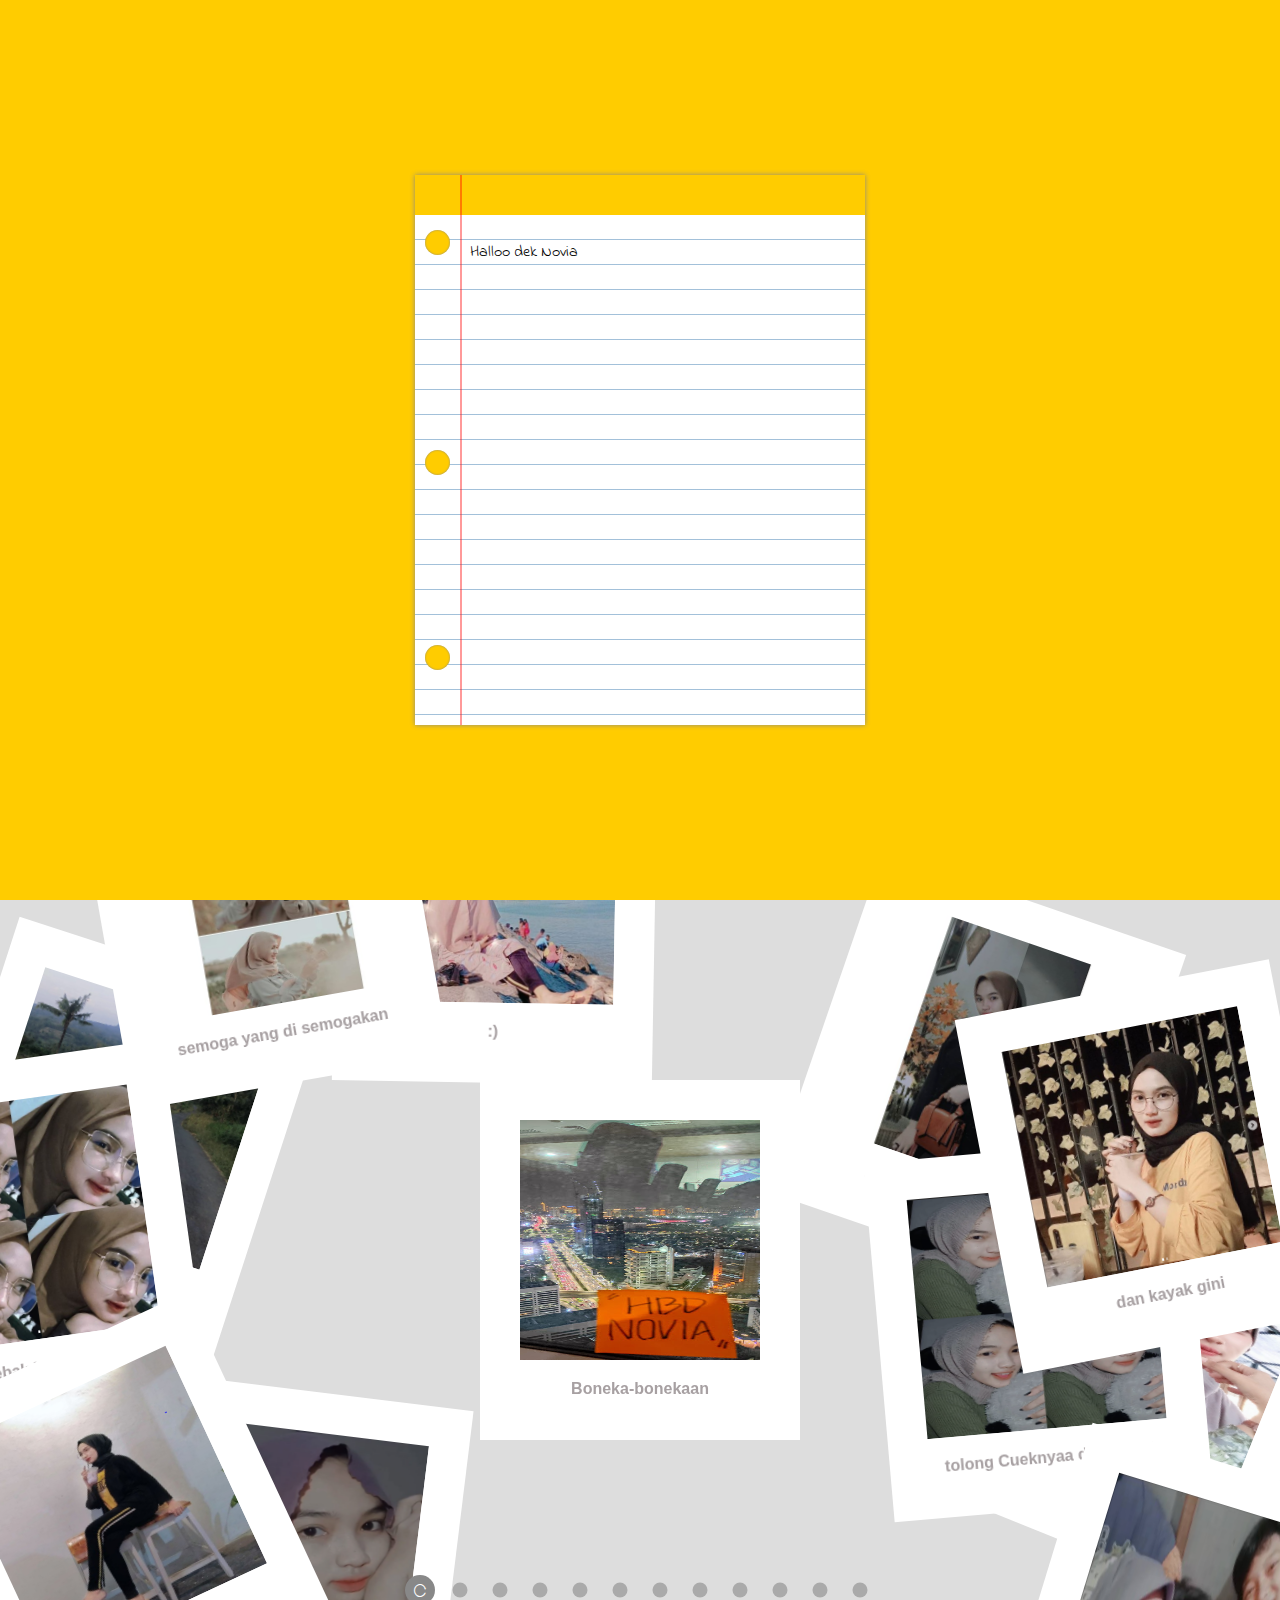
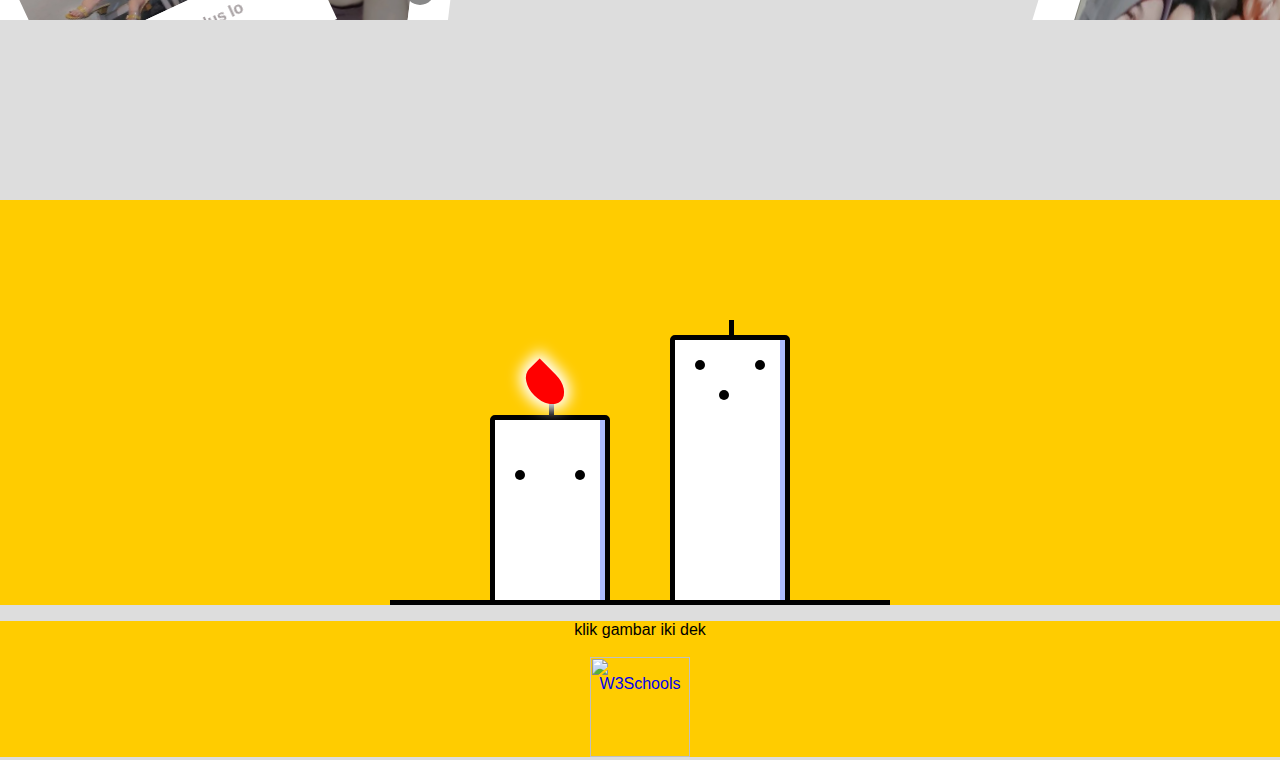
==== index.html @ 32f9728b "update music" ====
<html lang="en">
<head>
  <meta charset="utf-8">
  <meta name="viewport" content="width=device-width,initial-scale=1">
  <title>Winarto</title>
  <link rel="shortcut icon" href="favicon.png">
  <link href="static/css/section1.css" rel="stylesheet">
  <link href="static/css/section2.css" rel="stylesheet">
  <link href="static/css/section3.css" rel="stylesheet">
  <link href="static/css/section4.css" rel="stylesheet">
  <link href="static/css/section5.css" rel="stylesheet">
  <link href="static/css/section6.css" rel="stylesheet">
  <link href="https://cdnjs.cloudflare.com/ajax/libs/fullPage.js/2.8.8/jquery.fullPage.min.css" rel="stylesheet">
  <style>
    .centerHome {
      margin: auto;
      width: 100%;
    }
    .centerKado {
      text-align: center;
      margin: auto;
      width: 100%;
    }
  </style>
</head>

<body>
  <!-- <iframe src="/music/Gellen Martadinata.mp3" allow="autoplay" id="audio"></iframe> -->
  <audio loop="loop" autoplay="autoplay">
    <source src="/music/Gellen Martadinata.mp3" type="audio/mpeg" />
    Your browser does not support the audio element.
  </audio>
  <div id="fullPage">
    <div class="section">
      <div id="app">
        <div class="quotes verticalcenter">
          <p class="q1">Selamat ulang tahun <br> yang ke 20 tahun <br> Dek Novia Lismiantika </p>
          <p class="q2">emm, maaf dek <br> aku cuma bisa ngasih <br> kayak gini dulu :)</p>
        </div>
        <div class="main-section">
          <div class="heart"></div>
          <div id="top"></div>
          <div class="love"></div>
          <div id="bottom"></div>
        </div>
      </div>
    </div>
    <div class="section">
      <div id="content" class="content"></div>
    </div>
    <div class="section section4">
      <div class="paper">
        <div class="lines">
          <div class="text" spellcheck="false">
            Halloo dek Novia<br /><br />
            <span class='sentence sentence1'></span>
            <br />
            <span class='sentence sentence2'></span>
            <br />
            <span class='sentence sentence3'></span>
            <br />
            <span class='sentence sentence4'></span>
            <br />
            <span class='sentence sentence5'></span>
            <br />
            <span class='sentence sentence6'></span>
            <br />
            <span class='sentence sentence7'></span>
            <br />
            <span class='sentence sentence8'></span>
            <br />
            <span class='sentence sentence9'></span>
            <br />
            <span class='sentence sentence10'></span>
          </div>
        </div>
        <div class="holes hole-top"></div>
        <div class="holes hole-middle"></div>
        <div class="holes hole-bottom"></div>
      </div>
    </div>
    <div class="section section5">
      <div id="wrapper">
        <div id="candle-1" class="candle small">
          <div class="eye"></div>
          <div class="eye"></div>
          <div class="flame"></div>
        </div>
        <div class="flame-halo"></div>
        <div id="candle-2" class="candle">
          <div class="eye"></div>
          <div class="eye"></div>
          <div class="mouth"></div>
        </div>
      </div>
    </div>
    <div class="section section5">
      <div class="centerKado">
        <p>
         klik gambar iki dek
          <br>
          <br>
           <a href="https://cantelope.org/NYE/" target="_blank">
            <img border="0" alt="W3Schools" src="https://www.flaticon.com/svg/static/icons/svg/837/837863.svg"
              width="100" height="100">
          </a>
        </p>
        <script>
          function myFunction() {
            location.replace("https://cantelope.org/NYE/")
          }
        </script>
      </div>
    </div>
  </div>


  <script src="https://cdnjs.cloudflare.com/ajax/libs/jquery/3.1.0/jquery.min.js"></script>
  <script src="https://cdnjs.cloudflare.com/ajax/libs/fullPage.js/2.8.2/jquery.fullPage.min.js"></script>
  <script src='http://css-tricks.com/examples/BlurredText/js/jquery.lettering.js'></script>
  <script src="static/js/section2.js"></script>
  <script src="static/js/section6.js"></script>
  <script src="https://cdnjs.cloudflare.com/ajax/libs/typed.js/1.1.4/typed.min.js"></script>
  <script src="https://cdnjs.cloudflare.com/ajax/libs/gsap/1.18.0/TweenMax.min.js"></script>

  <script type="text/javascript">

    $(document).ready(function () {
      var t1 = new TimelineMax({
        repeat: -1
      });

      $('#fullPage').fullpage({
        afterLoad: function (link, index) {
          switch (index) {

            case 3:
              if (($(".sentence1").html() === '') || ($(".sentence10").html() !== '')) {

                $(".sentence").empty();
                $('.typed-cursor').remove();

                $(".sentence1").typed({
                  strings: ["pertama",
                    "Hari ini adalah hari bahagia dek Novi, Hari Kelahiranmu"
                  ],
                  typeSpeed: 100,
                  backSpeed: 50,
                  cursorChar: "♡",
                  loop: false,
                  callback: function () {
                    $(".sentence2").typed({
                      strings: [
                        "sekarang kamu sudah <strong>20 tahun</strong> udah mulai tua yaa :p",
                        "Selamat ulang tahun :, Maaf ya aku gak bisa ngabisin waktu",
                        "dihari Spesial Kamu "
                      ],
                      startDelay: 1000,
                      typeSpeed: 100,
                      backSpeed: 50,
                      cursorChar: "♡",
                      callback: function () {
                        $(".sentence3").typed({
                          strings: [
                            "Sebagai gantinya aku buat Ucapan melalui website ini",
                            "Setidaknya, rasa yang ada ini bisa tersampaikan"
                          ],
                          startDelay: 1000,
                          typeSpeed: 100,
                          backSpeed: 50,
                          cursorChar: "♡",
                          callback: function () {
                            $(".sentence4").typed({
                              strings: ["Walaupun sekarang aku tidak berada di dekatmu",
                                        "Tapi yakinlah InsyaAllah hati kita ini selalu dekat"],
                              startDelay: 1000,
                              typeSpeed: 100,
                              backSpeed: 50,
                              cursorChar: "♡",
                              callback: function () {
                                $(".sentence5").typed({
                                  strings: [
                                    "Semoga bahagia selalu,Sehat Selalu",
                                    "Semoga apa yang dek novi cita-citakan dapat tercapai",
                                    "Menjadi kebanggaan orang tua"
                                  ],
                                  startDelay: 1000,
                                  typeSpeed: 100,
                                  backSpeed: 50,
                                  cursorChar: "♡",
                                  callback: function () {
                                    $(".sentence6").typed({
                                      strings: [
                                        "Semoga makin sayang sama aku :p",
                                        "Kangen gak sama aku? :)",
                                        ""
                                      ],
                                      startDelay: 1000,
                                      typeSpeed: 100,
                                      backSpeed: 50,
                                      cursorChar: "♡",
                                      callback: function () {
                                        $(".sentence7").typed({
                                          strings: [
                                            "Aku juga kangen kok sama kamu..",
                                            "Tapi sabar ya.., Tahun Baru aku balik",
                                            "Makin imut, dan cantiknya, Hanya untuk aku seorang",
                                            "Cantiknya jangan dibagi-bagi,Centilnya gak boleh buat yang lain"
                                          ],
                                          startDelay: 1000,
                                          typeSpeed: 100,
                                          backSpeed: 50,
                                          cursorChar: "♡",
                                          callback: function () {
                                            $(".sentence8").typed({
                                              strings: [
                                                "Jangan cengeng ya,Saya tau tapi kamu harus kuat",
                                                "Tetap tersenyum menjalani hari-hari kamu",
                                                "Jangan ragu berbagi sama aku, Jangan pernah bosen sama aku"
                                              ],
                                              startDelay: 1000,
                                              typeSpeed: 100,
                                              backSpeed: 50,
                                              cursorChar: "♡",
                                              callback: function () {
                                                $(".sentence9")
                                                  .typed({
                                                    strings: [
                                                      "Selalu jadi Novia Nonong, Semangat :)",
                                                      "Semangat kuliahnya, Jangan sampai lupa jaga kesehatan",
                                                      "Jadi anak yang solehah, Jadi wanita yang paling strong"
                                                    ],
                                                    startDelay: 1000,
                                                    typeSpeed: 100,
                                                    backSpeed: 50,
                                                    cursorChar: "♡",
                                                    callback: function () {
                                                      $(".sentence10")
                                                        .typed({
                                                          strings: [
                                                            "Kado benerannya nyusul ya, Kalau aku udah gajian",
                                                            "Aku turutin maunya kamu deh, Biar kamu gak cemberut mulu",
                                                            "Hehehehehe",
                                                            "Doaku yang terbaik untukmu",
                                                            "Pokoknya selamat selamat selamat ulang tahun",
                                                            "I .... you"
                                                          ],
                                                          startDelay: 1000,
                                                          typeSpeed: 100,
                                                          backSpeed: 50,
                                                          cursorChar: "♡",
                                                        });
                                                    }
                                                  });
                                              }
                                            });
                                          }
                                        });
                                      }
                                    });
                                  }
                                });
                              }
                            });
                          }
                        });
                      }
                    });
                  }
                });
              }

              break;

            case 4:

              c1 = $('#candle-1'),
                c2 = $('#candle-2'),
                f = c1.find('.flame'),
                m = c2.find('.mouth'),

                fTween = TweenMax.to(f, 0.3, {
                  width: 27,
                  backgroundColor: 'yellow',
                  repeat: -1,
                  yoyo: true
                });

              if ((t1.progress() > 0) && (t1.progress() < 1)) {
                t1.progress(0);
              } else {
                t1.add(
                    [
                      TweenMax.to(c2, 0.1, {
                        scale: 1.2,
                        transformOrigin: "center bottom"
                      }),
                      TweenMax.to(m, 0.7, {
                        scale: 5,
                        transformOrigin: "center center",
                        force3D: false
                      })
                    ]
                  ).add(
                    [
                      TweenMax.to(c2, 0.7, {
                        scale: 1,
                        transformOrigin: "center bottom"
                      }),
                      TweenMax.to(m, 0.7, {
                        scale: 1.1,
                        transformOrigin: "center center",
                        force3D: false
                      })
                    ]
                  ).to(m, 1, {
                    width: 100,
                    borderRadius: 0,
                    x: -300,
                    autoAlpha: 0
                  }, 1.2)
                  .to(c1, 0.3, {
                    x: -3,
                    repeat: 4,
                    yoyo: true
                  }, 1.3)
                  .to([f, '.flame-halo'], 0.1, {
                    autoAlpha: 0,
                    scale: 0.5
                  }, 1.3)
                  .add([
                    TweenMax.to(c1, 1, {
                      height: "-=20",
                      scaleX: 1.2,
                      backgroundColor: "#FFCCCC",
                      transformOrigin: "center center"
                    }),
                    TweenMax.to(c1.find('.eye'), 1, {
                      height: "-=5"
                    }),
                  ])
                  .to(c1, 0.2, {
                    x: "+=20",
                    repeat: 4,
                    yoyo: true
                  }).add(
                    [
                      TweenMax.to(f, 0.2, {
                        autoAlpha: 1,
                        scale: 1.2
                      })

                    ]
                  ).add(
                    [
                      TweenMax.to(c1, 0.5, {
                        height: "+=20",
                        scaleX: 1,
                        x: "-=20",
                      })

                    ]
                  )
              }
              break;

            default:
              break;
          }
        },

        onLeave: function (link, index) {
          switch (index) {

            default:
              break;
          }
        }
      });

      $('.q1').delay(1000).fadeIn(300).delay(2000).fadeOut(300, function () {
        $('.q2').delay(1000).fadeIn(300).delay(2500).fadeOut(300, function () {
          $('.quotes').fadeOut(300);
          $('.main-section').delay(1000).fadeIn(300, function () {

          });
        });
      });
    });

    $('audio')[0].volume = 0.4;

    $("#top").lettering();
    $("#bottom").lettering();
  </script>
</body>

</html>
---- static/css/section1.css ----
#app{
  font-family: 'Courier New';
  width: 100%;
  height: 100%;
  overflow: hidden;
  background: rgb(30,87,153);
  background: -moz-radial-gradient(center, ellipse cover,  #fc0 0%, #fc0 100%);
  background: -webkit-gradient(radial, center center, 0px, center center, 100%, color-stop(0%,#d84a4a), color-stop(100%,#fc0));
  background: -webkit-radial-gradient(center, ellipse cover,  #fc0 0%,#fc0 100%);
  background: -o-radial-gradient(center, ellipse cover,  #fc0 0%,#fc0 100%);
  background: -ms-radial-gradient(center, ellipse cover,  #fc0 0%,#fc0 100%);
  background: radial-gradient(ellipse at center,  #fc0 0%,#fc0 100%);

  -webkit-perspective: 800px;
  -moz-perspective: 800px;
  -ms-perspective: 800px;
  perspective: 800px;
}

.quotes {
  color: black;
  font-weight: bold;
  font-size: 18px; 
}

.q1, .q2 {
  display: none;
  vertical-align: middle;

}

.verticalcenter {  
  position: relative;  
  top: 45%;
  left: 15%;
  -webkit-transform: translateY(-50%);  
  -o-transform: translateY(-50%);  
  transform: translateY(-50%);  
}


.main-section {
  display: none;
  
  font-family: 'Courier New';
  font-weight: bold;
  font-size: 2.0em;
  text-transform: uppercase;
  position: relative;
  top: 50%;
  left: 50%;
  width: 512px;
  height: 512px;
  margin-left: -256px;
  margin-top: -256px;
  color: black;
}

.heart {
  z-index: 1;
  width: 174px;
  height: 233px;
  position: absolute;
  top: 50%;
  margin-top: -75px;
  left: 50%;
  margin-left: -75px;
  background-size: 100%;
  background-repeat: no-repeat;
  background-image:url("/image/heart.png");
}
#top {
  width: 200px;
  margin: auto;
  position: relative;
}
#top span {
  height: 350px;
  position: absolute;
  width: 20px;
  left: 50%;
  margin-left: -10px;
  top: 110px;
}
.char1 {
	transform: rotate(-36deg);
}
.char2 {
	transform: rotate(-18deg);
}
.char3 {
	transform: rotate(0deg);
}
.char4 {
	transform: rotate(18deg);
}
.char5 {
	transform: rotate(36deg);
}

#bottom span {
  height: 350px;
  line-height: 700px;
  position: absolute;
  width: 20px;
  left: 50%;
  margin-left: -10px;
  top: 10px;
}

#bottom .char1 {
	transform: rotate(18deg);
}
#bottom .char2 {
	transform: rotate(0deg);
}
#bottom .char3 {
	transform: rotate(-18deg);
}

.love {
  font-family:"Hammersmith One";
  display: inline-block;
  width: 100%;
  height: 300px;
  padding-top: 45px;
  text-align: center;
  font-size: 2.0em;
  z-index: 100;
  position: absolute;
  top: 50%;
  margin-top: -100px;
}


.heart {
  animation: HEARTBEAT 2.5s infinite;
}

#top span {
  animation: BOUNCEUP 2.5s infinite;
}

#bottom span {
  animation: BOUNCEDOWN 2.5s infinite;
}

@keyframes HEARTBEAT {
  0% {
    transform: scale(1);
  }
  5% {
    transform: scale(1.3);
  }
  10% {
    transform: scale(1.1);
  }
  15% {
    transform: scale(1.5);
  }
  50% {
    transform: scale(1);
  }
  100% {
    transform: scale(1);
  }
}

@keyframes BOUNCEUP {
  0% {
    top: 110px;
  }
  10% {
    top: 80px;
  }
  15% {
    top: 85px;
  }
  20% {
    top: 70px;
  }
  75% {
    top: 110px;
  }
  100% {
    top: 110px;
  }
}

@keyframes BOUNCEDOWN {
  0% {
    bottom: 70px;
  }
  10% {
    bottom: 60px;
  }
  15% {
    top: 35px;
  }
  20% {
    bottom: 70px;
  }
  75% {
    bottom: 60px;
  }
  100% {
    bottom: 70px;
  }
}
---- static/css/section2.css ----
@font-face {
    font-family: iconfont;
    src: url(../media/turn-arrow.67bdc0ef.eot) format("embedded-opentype"), url(../media/turn-arrow.00d17ac5.woff) format("woff"), url(../media/turn-arrow.8efc6f72.ttf) format("truetype"), url(../media/turn-arrow.8b9fa981.svg) format("svg")
}

body,
html {
    font-family: -apple-system, BlinkMacSystemFont, Segoe UI, Roboto, Helvetica, Arial, sans-serif;
    background-color: #ddd
}

.content,
body,
html {
    width: 100%;
    height: 100%
}

.stage {
    height: 720px
}

.img-section,
.stage {
    position: relative;
    width: 100%
}

.img-section {
    height: 100%;
    overflow: hidden;
    background-color: #ddd;
    -webkit-perspective: 1800px;
    perspective: 1800px
}

.img-figure {
    position: absolute;
    width: 320px;
    height: 360px;
    margin: 0;
    padding: 40px;
    box-sizing: border-box;
    background-color: #fff;
    cursor: pointer;
    -webkit-transform-origin: 0 50% 0;
    transform-origin: 0 50% 0;
    -webkit-transform-style: preserve-3d;
    transform-style: preserve-3d;
    -webkit-transition: left .6s ease-in-out, top .6s ease-in-out, -webkit-transform .6s ease-in-out;
    transition: left .6s ease-in-out, top .6s ease-in-out, -webkit-transform .6s ease-in-out;
    transition: transform .6s ease-in-out, left .6s ease-in-out, top .6s ease-in-out;
    transition: transform .6s ease-in-out, left .6s ease-in-out, top .6s ease-in-out, -webkit-transform .6s ease-in-out
}

.img-figure.is-inverse {
    -webkit-transform: translate(320px) rotateY(180deg);
    transform: translate(320px) rotateY(180deg)
}

.img-figure img {
    z-index: 2;
    height: 240px;
    width: 240px
}

figcaption {
    text-align: center
}

figcaption .img-title {
    margin: 20px 0 0;
    color: #a7a0a2;
    font-size: 16px
}

figcaption .img-back {
    position: absolute;
    left: 0;
    top: 0;
    width: 100%;
    height: 100%;
    padding: 30px;
    overflow: auto;
    color: #a7a0a2;
    text-align: left;
    font-size: 22px;
    line-height: 1.25;
    background: #fff;
    box-sizing: border-box;
    -webkit-transform: rotateY(180deg) translateZ(1px);
    transform: rotateY(180deg) translateZ(1px);
    -webkit-backface-visibility: hidden;
    backface-visibility: hidden
}

figcaption .img-back p {
    margin: 0
}

.controller-nav {
    position: absolute;
    left: 0;
    bottom: 15px;
    z-index: 101;
    width: 100%;
    text-align: center
}

.controller-unit {
    display: inline-block;
    height: 30px;
    width: 30px;
    padding: 0;
    margin: 0 5px;
    text-align: center;
    vertical-align: middle;
    cursor: pointer;
    background-color: #aaa;
    border-radius: 50%;
    -webkit-transform: scale(.5);
    transform: scale(.5);
    -webkit-transition: background-color .3s, -webkit-transform .6s ease-in-out;
    transition: background-color .3s, -webkit-transform .6s ease-in-out;
    transition: transform .6s ease-in-out, background-color .3s;
    transition: transform .6s ease-in-out, background-color .3s, -webkit-transform .6s ease-in-out
}

.controller-unit.is-center {
    background-color: #888;
    -webkit-transform: scale(1);
    transform: scale(1)
}

.controller-unit.is-center:after {
    color: #fff;
    font-family: iconfont;
    line-height: 30px;
    content: "\E600";
    -webkit-font-smoothing: antialiased;
    -moz-osx-font-smoothing: grayscale
}

.controller-unit.is-center.is-inverse {
    background-color: #555;
    -webkit-transform: rotate(180deg);
    transform: rotate(180deg)
}

body {
    margin: 0;
    padding: 0;
    font-family: sans-serif
}

/*# sourceMappingURL=main.e48b61d1.css.map*/
---- static/css/section3.css ----
.section3 { background: #E9E5E2 ; }

#progress { 
  list-style: none;
  font: 12px "Helvetica Neue", Arial, Helvetica, Geneva, sans-serif;
  width: 296px;
  margin: 50px auto 0;
  position: relative;
  line-height: 2em;
  padding: 30px 0;
}

#progress li { 
  margin-bottom:50px; 
  background:#e9e5e2;
  background-image: -webkit-gradient(linear, left top, left bottom, from(#e1ddd9), to(#e9e5e2));
  background-image: -webkit-linear-gradient(top, #e1ddd9, #e9e5e2);
  background-image: -moz-linear-gradient(top, #e1ddd9, #e9e5e2);
  background-image: -ms-linear-gradient(top, #e1ddd9, #e9e5e2);
  background-image: -o-linear-gradient(top, #e1ddd9, #e9e5e2);
  background-image: linear-gradient(top, #e1ddd9, #e9e5e2);  
  height:20px; 
  border-radius:10px; 
  -moz-box-shadow: 0 1px 0px #bebbb9 inset, 0 1px 0 #fcfcfc;   
  -webkit-box-shadow: 0 1px 0px #bebbb9 inset, 0 1px 0 #fcfcfc;  
  box-shadow: 0 1px 0px #bebbb9 inset, 0 1px 0 #fcfcfc;   
}

#progress li h3 { 
  position:relative; 
  top:-25px;
}

.bar { 
  height:18px; 
  margin:1px 2px;  
  position:absolute;
  border-radius:10px;
  -moz-box-shadow: 0 1px 0px #fcfcfc inset, 0 1px 0 #bebbb9;
  -webkit-box-shadow: 0 1px 0px #fcfcfc inset, 0 1px 0 #bebbb9;  
  box-shadow: 0 1px 0px #fcfcfc inset, 0 1px 0 #bebbb9;   
}

.stage1 {
  width: 0; 
  background-color: #f674a4;
  background-image: -webkit-gradient(linear, left top, left bottom, from(#f674a4), to(#e06995));
  background-image: -webkit-linear-gradient(top, #f674a4, #e06995);
  background-image: -moz-linear-gradient(top, #f674a4, #e06995);
  background-image: -ms-linear-gradient(top, #f674a4, #e06995);
  background-image: -o-linear-gradient(top, #f674a4, #e06995);
  background-: linear-gradient(top, #f674a4, #e06995);
}

.stage2 {
  width: 0;
  background-color: #f0bb4b;
  background-image: -webkit-gradient(linear, left top, left bottom, from(#f0bb4b), to(#d9aa44));
  background-image: -webkit-linear-gradient(top, #f0bb4b, #d9aa44);
  background-image: -moz-linear-gradient(top, #f0bb4b, #d9aa44);
  background-image: -ms-linear-gradient(top, #f0bb4b, #d9aa44);
  background-image: -o-linear-gradient(top, #f0bb4b, #d9aa44);
  background-image: linear-gradient(top, #f0bb4b, #d9aa44);
}

.stage3 {
  width: 0;
  background-color: #a1ce5b;
  background-image: -webkit-gradient(linear, left top, left bottom, from(#a1ce5b), to(#91ba52));
  background-image: -webkit-linear-gradient(top, #a1ce5b, #91ba52);
  background-image: -moz-linear-gradient(top, #a1ce5b, #91ba52);
  background-image: -ms-linear-gradient(top, #a1ce5b, #91ba52);
  background-image: -o-linear-gradient(top, #a1ce5b, #91ba52);
  background-image: linear-gradient(top, #a1ce5b, #91ba52);
}

.stage4 {
  width: 0;
  background-color: #66b3cc;
  background-image: -webkit-gradient(linear, left top, left bottom, from(#66b3cc), to(#5da3ba));
  background-image: -webkit-linear-gradient(top, #66b3cc, #5da3ba);
  background-image: -moz-linear-gradient(top, #66b3cc, #5da3ba);
  background-image: -ms-linear-gradient(top, #66b3cc, #5da3ba);
  background-image: -o-linear-gradient(top, #66b3cc, #5da3ba);
  background-image: linear-gradient(top, #66b3cc, #5da3ba)  
}
---- static/css/section4.css ----
@import url(https://fonts.googleapis.com/css?family=Indie+Flower);
.section4 {
  margin: 0;
  padding: 0;
  background: #fc0;
}
.paper {
  position: absolute;
  height: 550px;
  width: 450px;
  background: #fc0;
  margin: -275px -225px;
  left: 50%;
  top: 50%;
  box-shadow: 0px 0px 5px 0px #888;
}
.paper::before {
  content: '';
  position: absolute;
  left: 45px;
  height: 100%;
  width: 2px;
  background: rgba(255,0,0,0.4);
}
.lines {
  margin-top: 40px;
  height: calc(100% - 40px);
  width: 100%;
  background-image: repeating-linear-gradient(white 0px, white 24px, steelblue 25px);
}
.text {
  position: absolute;
  top: 65px;
  left: 55px;
  bottom: 10px;
  right: 10px;
  line-height: 25px;
  font-family: 'Indie Flower';
  overflow: hidden;
  outline: none;
}
.holes {
  position: absolute;
  left: 10px;
  height: 25px;
  width: 25px;
  background:#fc0;
  border-radius: 50%;
  box-shadow: inset 0px 0px 2px 0px #888;
}
.hole-top {
  top: 10%;
}
.hole-middle {
  top: 50%;
}
.hole-bottom {
  bottom: 10%;
}

.typed-cursor {
    opacity: 1;
    -webkit-animation: blink 0.7s infinite;
    -moz-animation: blink 0.7s infinite;
    animation: blink 0.7s infinite;
}

@keyframes blink{
    0% { opacity:1; }
    50% { opacity:0; }
    100% { opacity:1; }
}
@-webkit-keyframes blink{
    0% { opacity:1; }
    50% { opacity:0; }
    100% { opacity:1; }
}
@-moz-keyframes blink{
    0% { opacity:1; }
    50% { opacity:0; }
    100% { opacity:1; }
}
---- static/css/section5.css ----
.section5 {
  box-sizing: border-box;
  background-color:#fc0;
}

.candle {
  border: 5px solid black;
  width: 110px;
  height: 260px;
  position: absolute;
  z-index: 1;
  bottom: -5px;
  right: 100px;
  border-top-left-radius: 5px;
  border-top-right-radius: 5px;
  background-color: white;
}
.candle:before {
  position: absolute;
  content: " ";
  height: 100%;
  width: 10px;
  right: 0;
  border-right: 5px solid #ABBAFF;
}
.candle:after {
  position: absolute;
  content: " ";
  width: 10px;
  height: 20px;
  top: -20px;
  left: 40%;
  border-right: 5px solid black;
}
.candle.small {
  height: 180px;
  left: 100px;
}
.candle .mouth {
  border-radius: 100%;
  width: 10px;
  background-color: black;
  height: 10px;
  position: absolute;
  top: 50px;
  left: 40%;
}
.candle .eye {
  border-radius: 50%;
  width: 10px;
  height: 10px;
  background-color: black;
  position: absolute;
  top: 20px;
}
.candle .eye:nth-child(1) {
  left: 20px;
}
.candle .eye:nth-child(2) {
  right: 20px;
}
.candle.small .eye {
  top: 50px;
}

#wrapper {
  width: 500px;
  height: 400px;
  border-bottom: 5px solid black;
  margin: 0 auto;
  position: relative;
}

.flame {
  bottom: 0;
  position: absolute;
  border-bottom-right-radius: 50%;
  border-bottom-left-radius: 50%;
  border-top-left-radius: 50%;
  transform: rotate(-45deg) scale(1.5, 1.5);
  left: 40px;
  top: -50px;
  width: 20px;
  height: 30px;
  background: red;
  box-shadow: 0px 0px 9px 4px white;
  z-index: 2;
}

.flame-halo {
  top: 110px;
  left: 70px;
  z-index: -1;
  position: absolute;
  border-radius: 100%;
  border: 10px solid white;
  width: 170px;
  height: 170px;
  display: none;
}
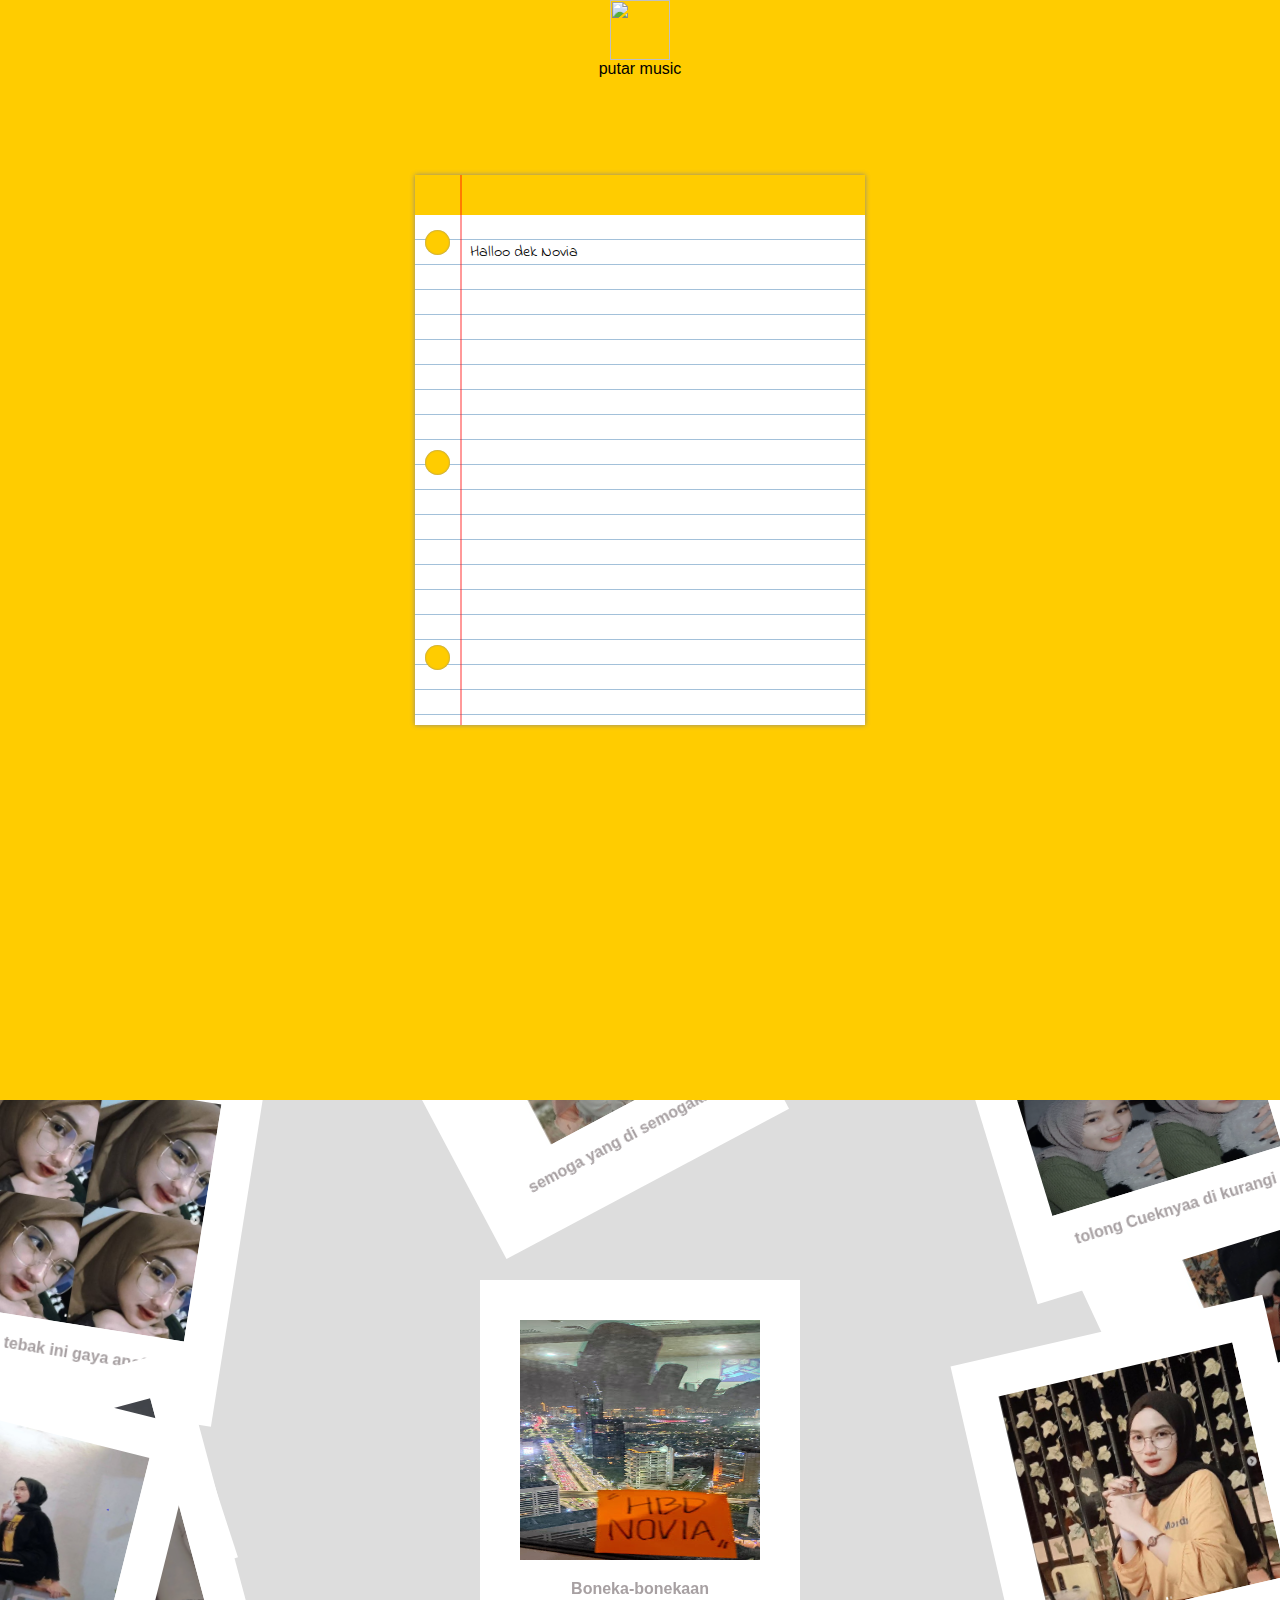
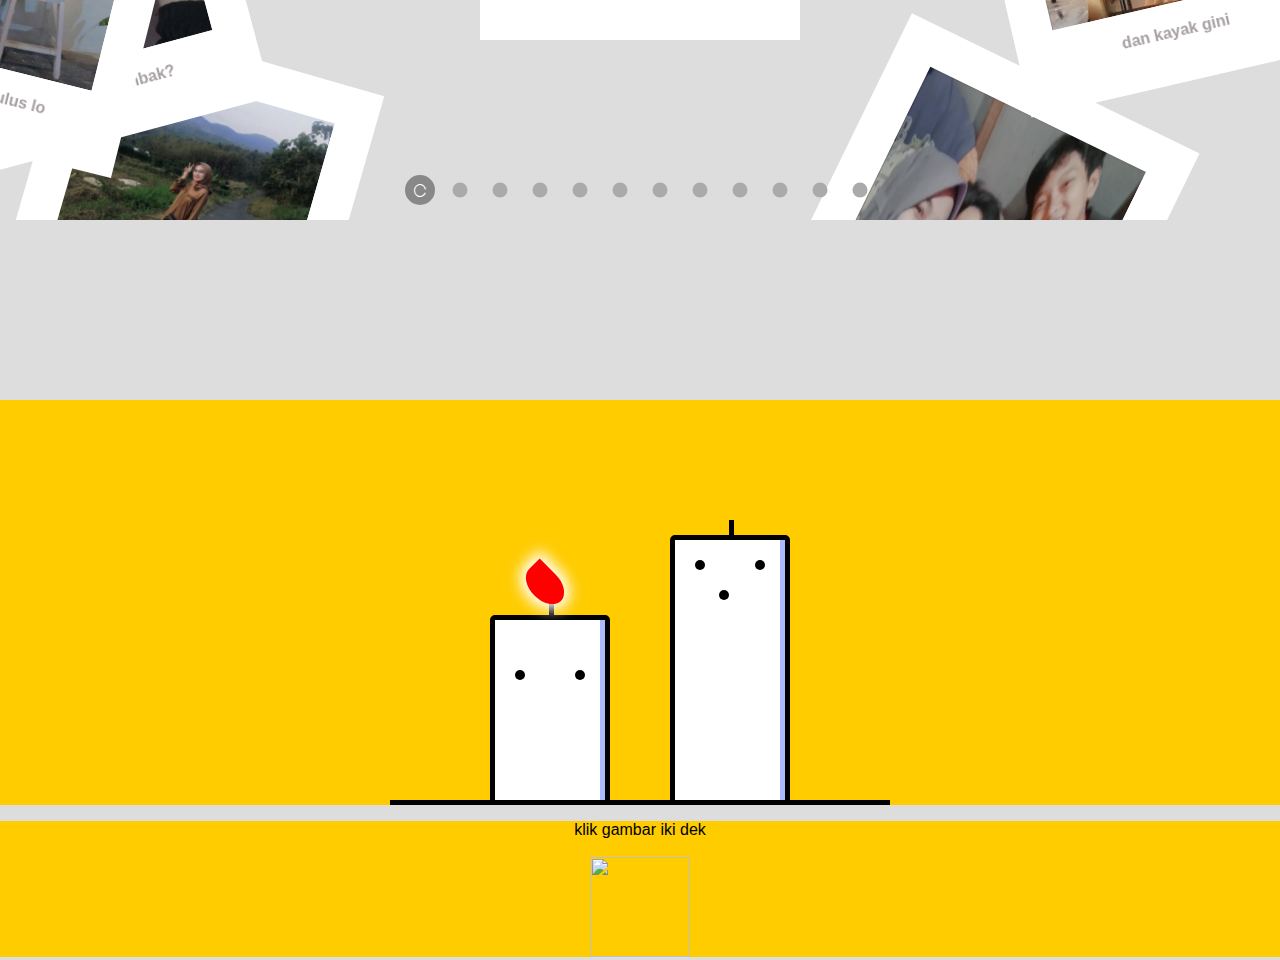
==== commit 2d11d169: "update music" ====
--- a/index.html
+++ b/index.html
@@ -21,16 +21,47 @@
       margin: auto;
       width: 100%;
     }
+    .music{
+      text-align: center;
+      margin: auto;
+      width: 100%;
+      height: 200px;
+      background-color: #fc0;
+    }
   </style>
 </head>
 
 <body>
   <!-- <iframe src="/music/Gellen Martadinata.mp3" allow="autoplay" id="audio"></iframe> -->
-  <audio loop="loop" autoplay="autoplay">
+  <audio loop="loop" id="myAudio">
     <source src="/music/Gellen Martadinata.mp3" type="audio/mpeg" />
     Your browser does not support the audio element.
   </audio>
   <div id="fullPage">
+    <div class="section music" >
+      <div class="">
+        <p>
+         
+          
+           <a onclick="playAudio()">
+            <img border="0" 
+             src="https://www.flaticon.com/svg/static/icons/svg/3655/3655273.svg"
+              width="60" height="60">
+          </a><br>
+          putar music
+        </p>
+        <script>
+         var x = document.getElementById("myAudio");
+        function playAudio() { 
+          x.play(); 
+        } 
+
+        function pauseAudio() { 
+          x.pause(); 
+        } 
+        </script>
+      </div>
+    </div>
     <div class="section">
       <div id="app">
         <div class="quotes verticalcenter">
@@ -101,7 +132,7 @@
           <br>
           <br>
            <a href="https://cantelope.org/NYE/" target="_blank">
-            <img border="0" alt="W3Schools" src="https://www.flaticon.com/svg/static/icons/svg/837/837863.svg"
+            <img border="0" src="https://www.flaticon.com/svg/static/icons/svg/837/837863.svg"
               width="100" height="100">
           </a>
         </p>
@@ -378,7 +409,7 @@
         }
       });
 
-      $('.q1').delay(1000).fadeIn(300).delay(2000).fadeOut(300, function () {
+      $('.q1').delay(7000).fadeIn(300).delay(2000).fadeOut(300, function () {
         $('.q2').delay(1000).fadeIn(300).delay(2500).fadeOut(300, function () {
           $('.quotes').fadeOut(300);
           $('.main-section').delay(1000).fadeIn(300, function () {
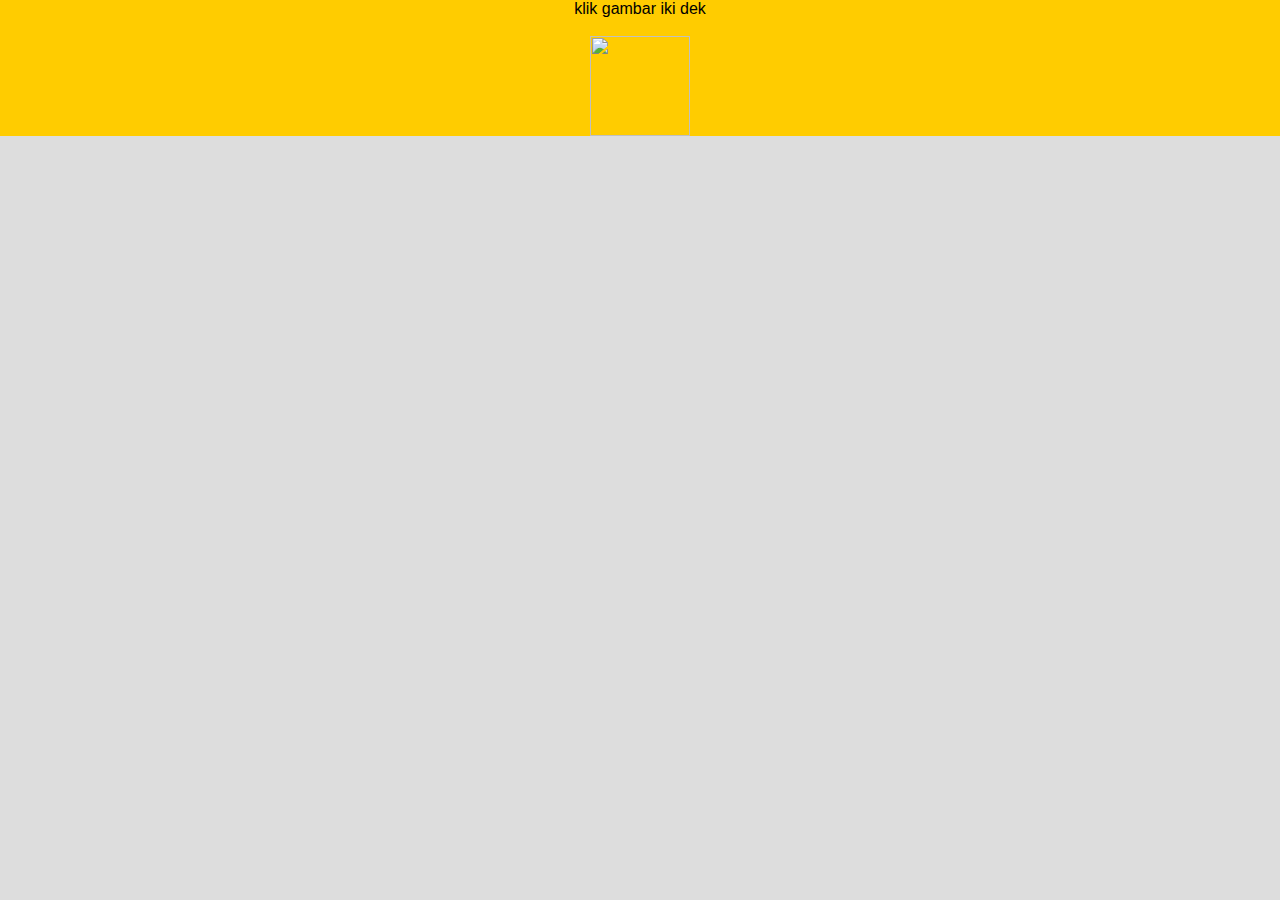
==== commit 3c858b2d: "rm" ====
--- a/index.html
+++ b/index.html
@@ -38,93 +38,6 @@
     Your browser does not support the audio element.
   </audio>
   <div id="fullPage">
-    <div class="section music" >
-      <div class="">
-        <p>
-         
-          
-           <a onclick="playAudio()">
-            <img border="0" 
-             src="https://www.flaticon.com/svg/static/icons/svg/3655/3655273.svg"
-              width="60" height="60">
-          </a><br>
-          putar music
-        </p>
-        <script>
-         var x = document.getElementById("myAudio");
-        function playAudio() { 
-          x.play(); 
-        } 
-
-        function pauseAudio() { 
-          x.pause(); 
-        } 
-        </script>
-      </div>
-    </div>
-    <div class="section">
-      <div id="app">
-        <div class="quotes verticalcenter">
-          <p class="q1">Selamat ulang tahun <br> yang ke 20 tahun <br> Dek Novia Lismiantika </p>
-          <p class="q2">emm, maaf dek <br> aku cuma bisa ngasih <br> kayak gini dulu :)</p>
-        </div>
-        <div class="main-section">
-          <div class="heart"></div>
-          <div id="top"></div>
-          <div class="love"></div>
-          <div id="bottom"></div>
-        </div>
-      </div>
-    </div>
-    <div class="section">
-      <div id="content" class="content"></div>
-    </div>
-    <div class="section section4">
-      <div class="paper">
-        <div class="lines">
-          <div class="text" spellcheck="false">
-            Halloo dek Novia<br /><br />
-            <span class='sentence sentence1'></span>
-            <br />
-            <span class='sentence sentence2'></span>
-            <br />
-            <span class='sentence sentence3'></span>
-            <br />
-            <span class='sentence sentence4'></span>
-            <br />
-            <span class='sentence sentence5'></span>
-            <br />
-            <span class='sentence sentence6'></span>
-            <br />
-            <span class='sentence sentence7'></span>
-            <br />
-            <span class='sentence sentence8'></span>
-            <br />
-            <span class='sentence sentence9'></span>
-            <br />
-            <span class='sentence sentence10'></span>
-          </div>
-        </div>
-        <div class="holes hole-top"></div>
-        <div class="holes hole-middle"></div>
-        <div class="holes hole-bottom"></div>
-      </div>
-    </div>
-    <div class="section section5">
-      <div id="wrapper">
-        <div id="candle-1" class="candle small">
-          <div class="eye"></div>
-          <div class="eye"></div>
-          <div class="flame"></div>
-        </div>
-        <div class="flame-halo"></div>
-        <div id="candle-2" class="candle">
-          <div class="eye"></div>
-          <div class="eye"></div>
-          <div class="mouth"></div>
-        </div>
-      </div>
-    </div>
     <div class="section section5">
       <div class="centerKado">
         <p>
@@ -144,8 +57,7 @@
       </div>
     </div>
   </div>
-
-
+  
   <script src="https://cdnjs.cloudflare.com/ajax/libs/jquery/3.1.0/jquery.min.js"></script>
   <script src="https://cdnjs.cloudflare.com/ajax/libs/fullPage.js/2.8.2/jquery.fullPage.min.js"></script>
   <script src='http://css-tricks.com/examples/BlurredText/js/jquery.lettering.js'></script>
@@ -179,125 +91,7 @@
                   backSpeed: 50,
                   cursorChar: "♡",
                   loop: false,
-                  callback: function () {
-                    $(".sentence2").typed({
-                      strings: [
-                        "sekarang kamu sudah <strong>20 tahun</strong> udah mulai tua yaa :p",
-                        "Selamat ulang tahun :, Maaf ya aku gak bisa ngabisin waktu",
-                        "dihari Spesial Kamu "
-                      ],
-                      startDelay: 1000,
-                      typeSpeed: 100,
-                      backSpeed: 50,
-                      cursorChar: "♡",
-                      callback: function () {
-                        $(".sentence3").typed({
-                          strings: [
-                            "Sebagai gantinya aku buat Ucapan melalui website ini",
-                            "Setidaknya, rasa yang ada ini bisa tersampaikan"
-                          ],
-                          startDelay: 1000,
-                          typeSpeed: 100,
-                          backSpeed: 50,
-                          cursorChar: "♡",
-                          callback: function () {
-                            $(".sentence4").typed({
-                              strings: ["Walaupun sekarang aku tidak berada di dekatmu",
-                                        "Tapi yakinlah InsyaAllah hati kita ini selalu dekat"],
-                              startDelay: 1000,
-                              typeSpeed: 100,
-                              backSpeed: 50,
-                              cursorChar: "♡",
-                              callback: function () {
-                                $(".sentence5").typed({
-                                  strings: [
-                                    "Semoga bahagia selalu,Sehat Selalu",
-                                    "Semoga apa yang dek novi cita-citakan dapat tercapai",
-                                    "Menjadi kebanggaan orang tua"
-                                  ],
-                                  startDelay: 1000,
-                                  typeSpeed: 100,
-                                  backSpeed: 50,
-                                  cursorChar: "♡",
-                                  callback: function () {
-                                    $(".sentence6").typed({
-                                      strings: [
-                                        "Semoga makin sayang sama aku :p",
-                                        "Kangen gak sama aku? :)",
-                                        ""
-                                      ],
-                                      startDelay: 1000,
-                                      typeSpeed: 100,
-                                      backSpeed: 50,
-                                      cursorChar: "♡",
-                                      callback: function () {
-                                        $(".sentence7").typed({
-                                          strings: [
-                                            "Aku juga kangen kok sama kamu..",
-                                            "Tapi sabar ya.., Tahun Baru aku balik",
-                                            "Makin imut, dan cantiknya, Hanya untuk aku seorang",
-                                            "Cantiknya jangan dibagi-bagi,Centilnya gak boleh buat yang lain"
-                                          ],
-                                          startDelay: 1000,
-                                          typeSpeed: 100,
-                                          backSpeed: 50,
-                                          cursorChar: "♡",
-                                          callback: function () {
-                                            $(".sentence8").typed({
-                                              strings: [
-                                                "Jangan cengeng ya,Saya tau tapi kamu harus kuat",
-                                                "Tetap tersenyum menjalani hari-hari kamu",
-                                                "Jangan ragu berbagi sama aku, Jangan pernah bosen sama aku"
-                                              ],
-                                              startDelay: 1000,
-                                              typeSpeed: 100,
-                                              backSpeed: 50,
-                                              cursorChar: "♡",
-                                              callback: function () {
-                                                $(".sentence9")
-                                                  .typed({
-                                                    strings: [
-                                                      "Selalu jadi Novia Nonong, Semangat :)",
-                                                      "Semangat kuliahnya, Jangan sampai lupa jaga kesehatan",
-                                                      "Jadi anak yang solehah, Jadi wanita yang paling strong"
-                                                    ],
-                                                    startDelay: 1000,
-                                                    typeSpeed: 100,
-                                                    backSpeed: 50,
-                                                    cursorChar: "♡",
-                                                    callback: function () {
-                                                      $(".sentence10")
-                                                        .typed({
-                                                          strings: [
-                                                            "Kado benerannya nyusul ya, Kalau aku udah gajian",
-                                                            "Aku turutin maunya kamu deh, Biar kamu gak cemberut mulu",
-                                                            "Hehehehehe",
-                                                            "Doaku yang terbaik untukmu",
-                                                            "Pokoknya selamat selamat selamat ulang tahun",
-                                                            "I .... you"
-                                                          ],
-                                                          startDelay: 1000,
-                                                          typeSpeed: 100,
-                                                          backSpeed: 50,
-                                                          cursorChar: "♡",
-                                                        });
-                                                    }
-                                                  });
-                                              }
-                                            });
-                                          }
-                                        });
-                                      }
-                                    });
-                                  }
-                                });
-                              }
-                            });
-                          }
-                        });
-                      }
-                    });
-                  }
+                  
                 });
               }
 
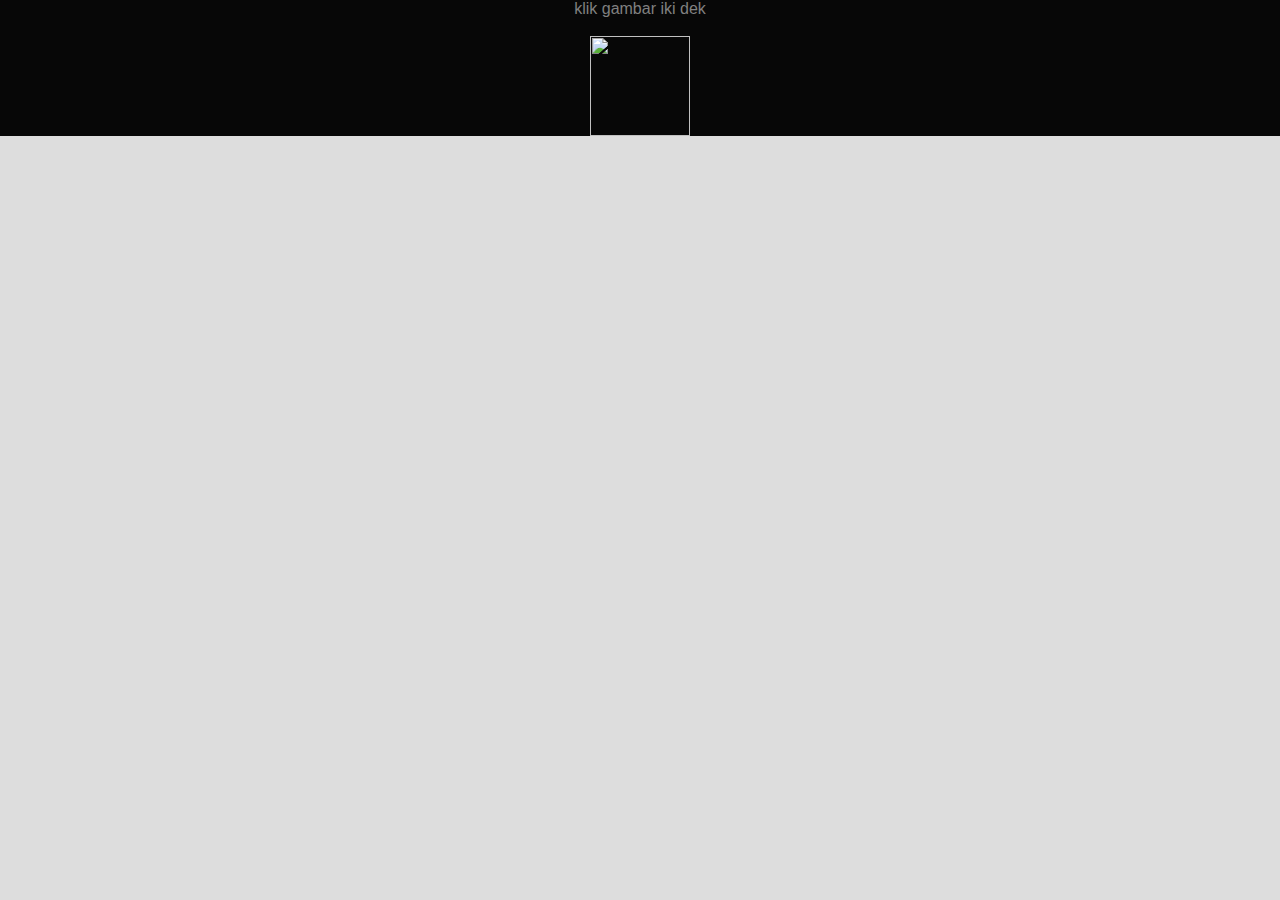
==== commit 7f81ae9c: "up" ====
--- a/index.html
+++ b/index.html
@@ -1,9 +1,10 @@
 <html lang="en">
+
 <head>
   <meta charset="utf-8">
   <meta name="viewport" content="width=device-width,initial-scale=1">
   <title>Winarto</title>
-  <link rel="shortcut icon" href="favicon.png">
+  <link rel="shortcut icon" href="/image/lantern.png">
   <link href="static/css/section1.css" rel="stylesheet">
   <link href="static/css/section2.css" rel="stylesheet">
   <link href="static/css/section3.css" rel="stylesheet">
@@ -16,48 +17,37 @@
       margin: auto;
       width: 100%;
     }
+
     .centerKado {
       text-align: center;
       margin: auto;
       width: 100%;
-    }
-    .music{
-      text-align: center;
-      margin: auto;
-      width: 100%;
-      height: 200px;
-      background-color: #fc0;
+      
     }
   </style>
 </head>
 
 <body>
   <!-- <iframe src="/music/Gellen Martadinata.mp3" allow="autoplay" id="audio"></iframe> -->
-  <audio loop="loop" id="myAudio">
+  <!-- <audio loop="loop" id="myAudio">
     <source src="/music/Gellen Martadinata.mp3" type="audio/mpeg" />
     Your browser does not support the audio element.
-  </audio>
+  </audio> -->
   <div id="fullPage">
     <div class="section section5">
       <div class="centerKado">
-        <p>
-         klik gambar iki dek
+        <p style="color: gray;">
+          klik gambar iki dek
           <br>
           <br>
-           <a href="https://cantelope.org/NYE/" target="_blank">
-            <img border="0" src="https://www.flaticon.com/svg/static/icons/svg/837/837863.svg"
-              width="100" height="100">
+          <a href="conten.html" target="_blank">
+            <img border="0" src="https://www.flaticon.com/svg/static/icons/svg/837/837863.svg" width="100" height="100">
           </a>
         </p>
-        <script>
-          function myFunction() {
-            location.replace("https://cantelope.org/NYE/")
-          }
-        </script>
       </div>
     </div>
   </div>
-  
+
   <script src="https://cdnjs.cloudflare.com/ajax/libs/jquery/3.1.0/jquery.min.js"></script>
   <script src="https://cdnjs.cloudflare.com/ajax/libs/fullPage.js/2.8.2/jquery.fullPage.min.js"></script>
   <script src='http://css-tricks.com/examples/BlurredText/js/jquery.lettering.js'></script>
@@ -67,7 +57,6 @@
   <script src="https://cdnjs.cloudflare.com/ajax/libs/gsap/1.18.0/TweenMax.min.js"></script>
 
   <script type="text/javascript">
-
     $(document).ready(function () {
       var t1 = new TimelineMax({
         repeat: -1
@@ -91,7 +80,7 @@
                   backSpeed: 50,
                   cursorChar: "♡",
                   loop: false,
-                  
+
                 });
               }
 
--- a/static/css/section5.css
+++ b/static/css/section5.css
@@ -1,6 +1,6 @@
 .section5 {
   box-sizing: border-box;
-  background-color:#fc0;
+  background-color:rgb(7, 7, 7);
 }
 
 .candle {
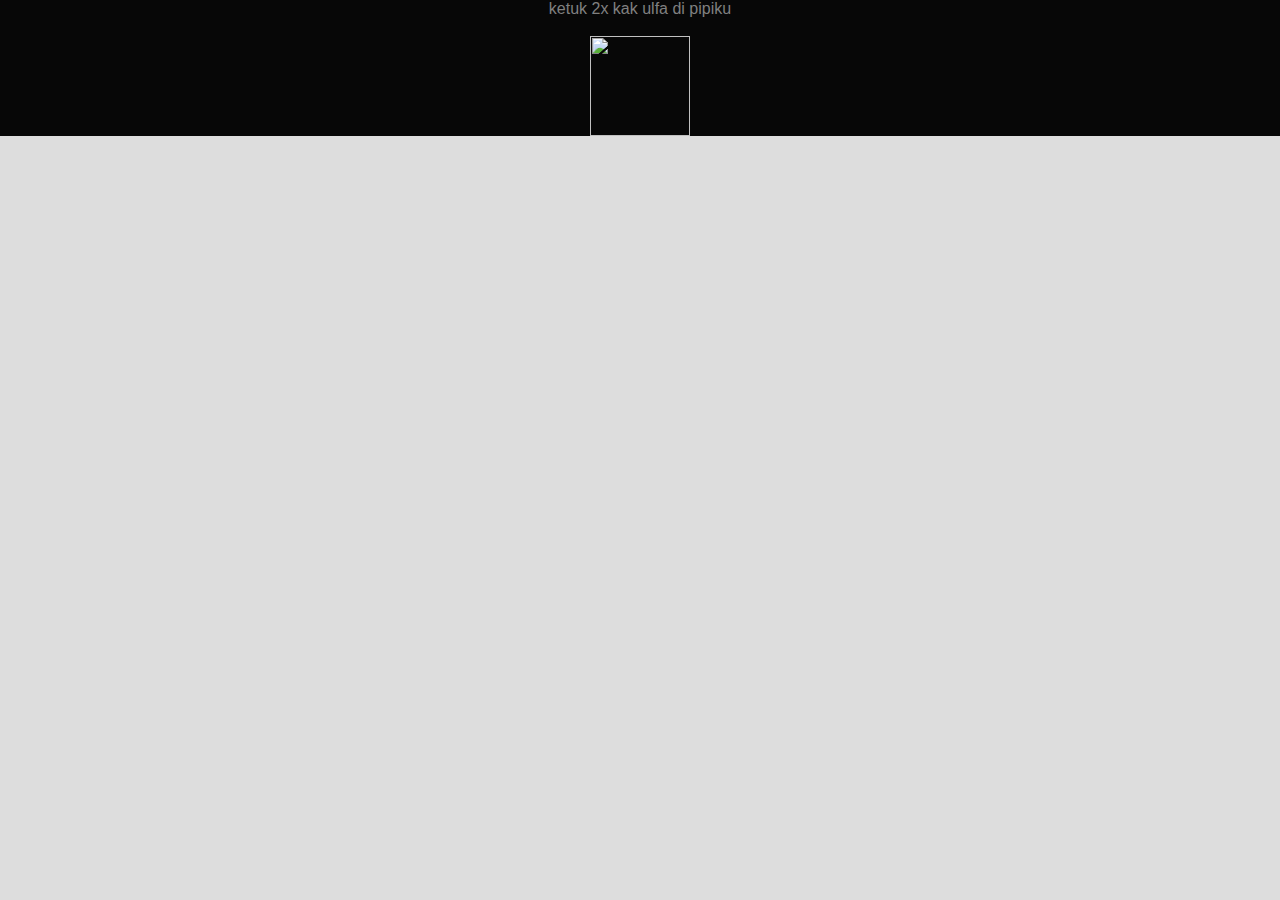
==== commit ea08ae3b: "edit k" ====
--- a/index.html
+++ b/index.html
@@ -37,7 +37,7 @@
     <div class="section section5">
       <div class="centerKado">
         <p style="color: gray;">
-          klik gambar iki dek
+          ketuk 2x kak ulfa di pipiku
           <br>
           <br>
           <a href="conten.html" target="_blank">
@@ -209,4 +209,4 @@
   </script>
 </body>
 
-</html>+</html>
